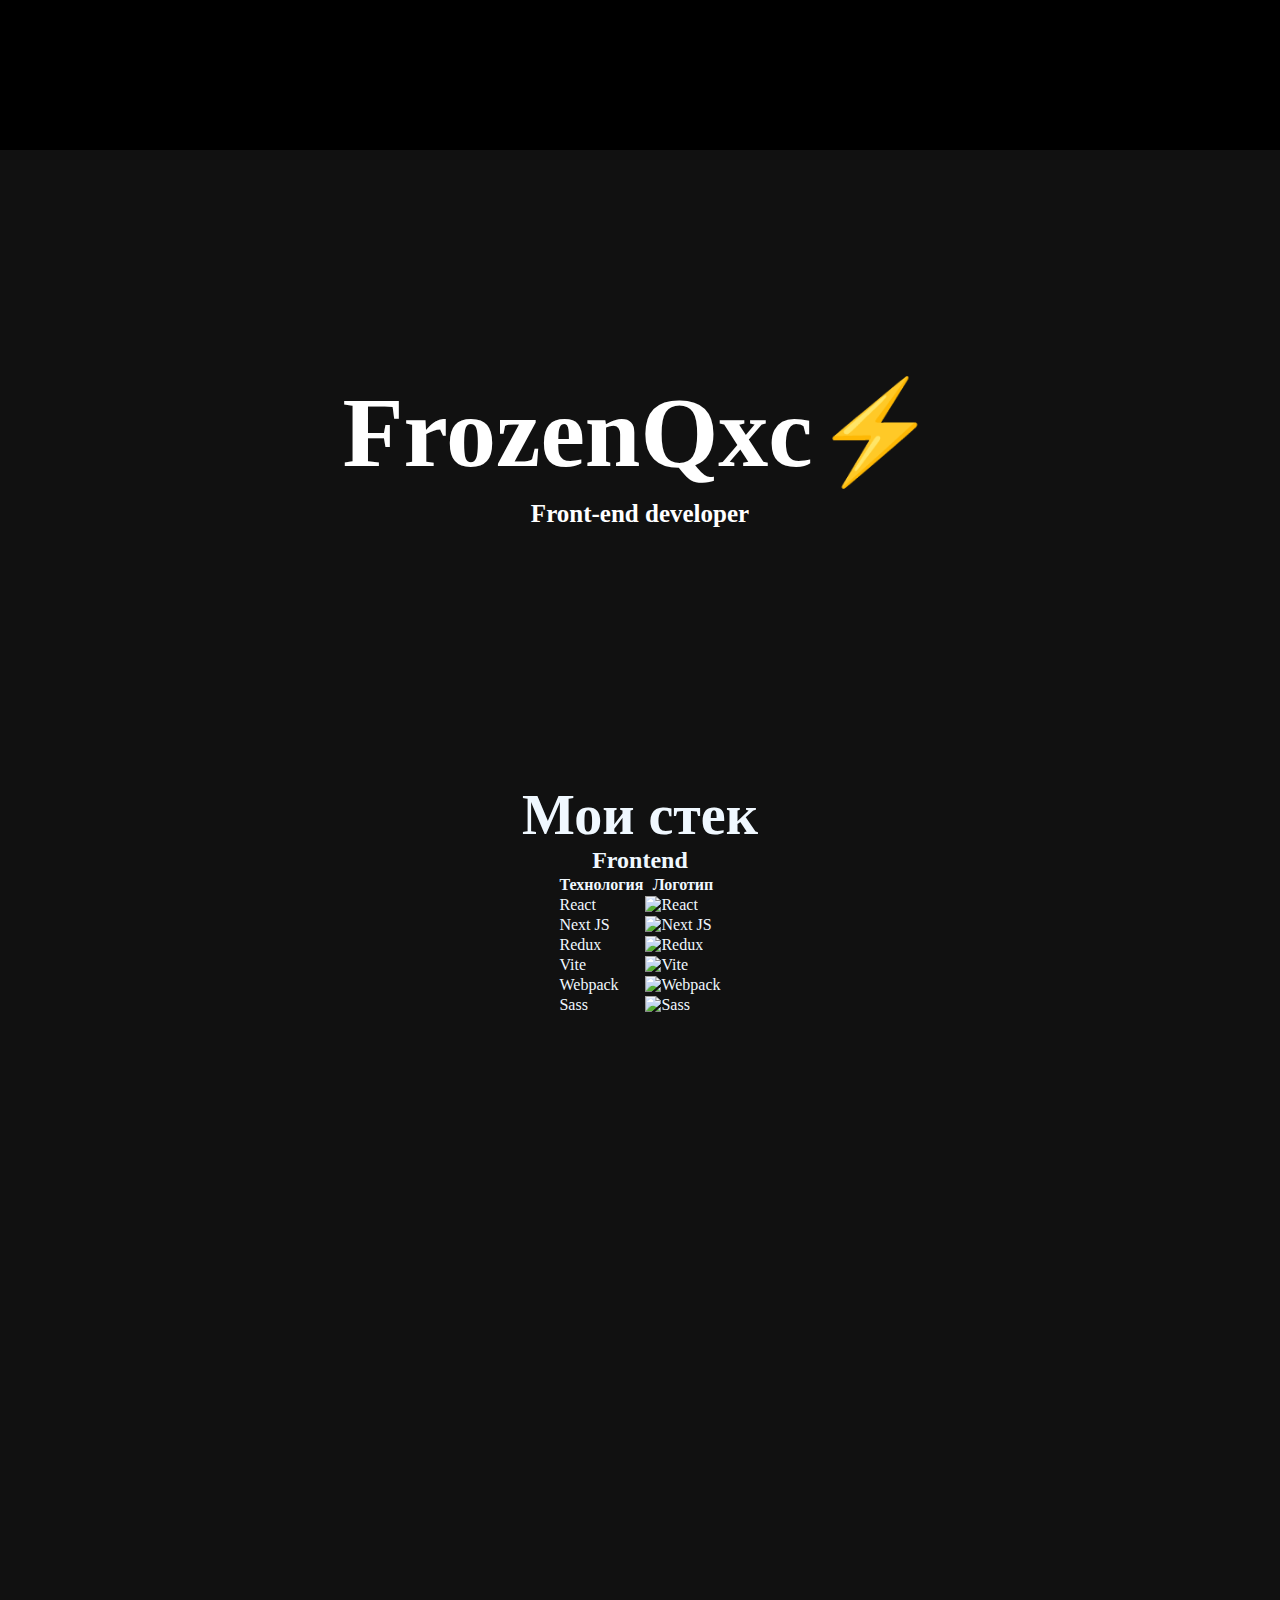
==== index.html @ db5adb77 "New website" ====
<!DOCTYPE html>
<html lang="ru">

<head>
	<meta charset="UTF-8">
	<link rel="stylesheet" href="style.css">
	<meta name="viewport" content="width=device-width, initial-scale=1.0">
	<title>Видео </title>
</head>

<body>
	<header>
		<div class="intro">
			<div class='video'>
				<video class='video__media' src="1.mp4" autoplay muted loop></video>
			</div>
		</div>

		<div class='intro__content'>
			<div class="container">
				<div class="text">
					<h1>FrozenQxc⚡</h1>
					<h2> Front-end developer</h2>
				</div>
			</div>
		</div>

		<div class='portfolio'>
			<div class="container__port">
				<div class="text__port">
					<h1>Мои стек</h1>
				</div>
				<div class='front__end'>
					<h2>Frontend</h2>
					<table>
						<thead>
							<tr>
								<th>Технология</th>
								<th>Логотип</th>
							</tr>
						</thead>
						<tbody>
							<tr>
								<td>React</td>
								<td><img src="https://brandlogos.net/wp-content/uploads/2020/09/react-logo.png" alt="React" /></td>
							</tr>
							<tr>
								<td>Next JS</td>
								<td><img
										src="https://raw.githubusercontent.com/samfromaway/samfromaway/master/.github/images/nextjs.png"
										alt="Next JS" /></td>
							</tr>
							<tr>
								<td>Redux</td>
								<td><img src="https://cdn.worldvectorlogo.com/logos/redux.svg" alt="Redux" /></td>
							</tr>
							<tr>
								<td>Vite</td>
								<td><img src="https://vitejs.dev/logo.svg" alt="Vite" /></td>
							</tr>
							<tr>
								<td>Webpack</td>
								<td><img src="https://brandeps.com/icon-download/W/Webpack-icon-vector-02.svg" alt="Webpack" /></td>
							</tr>
							<tr>
								<td>Sass</td>
								<td><img src="https://brandeps.com/icon-download/S/Sass-icon-vector-04.svg" alt="Sass" /></td>
							</tr>
						</tbody>
					</table>
				</div>
			</div>
		</div>


		</div>












	</header>
</body>

</html>
---- style.css ----
* {
	margin: 0;
	padding: 0;
}

body {
	background-color: #111;
	width: 100vw;
	height: 100vh;
}

.video {
	position: relative;
	padding-bottom: 56%;
}

.video__media {
	box-shadow: 1px 1px 100px 100px #000000 inset;
	width: 100%;
	height: auto;
	position: absolute;
	top: 0;
	left: 0;
}

.intro {
	max-height: 100vh;
	overflow: hidden;
}

.intro:after {
	content: '';
	display: block;
	/* background-color: rgba(0, 0, 0, 0.8); */
	width: 100%;
	height: 100%;

	position: absolute;
	top: 0;
	left: 0;
	z-index: 2;
}

.intro__content {
	width: 100%;
	height: 100%;
	position: absolute;
	top: 0;
	left: 0;
	z-index: 3;
}

.container {
	display: flex;
	justify-content: center;
	align-items: center;
	max-width: 1200px;
	height: 100%;

	margin: 0 auto;
}

.portfolio {
	height: 100vh;
}

.text {
	display: flex;
	flex-direction: column;
	color: white;
	align-items: center;
	gap: 10px;
}

.text h1 {
	font-size: 100px;
}

.text h2 {
	font-size: 25px;
}

.portfolio {
	color: aliceblue;
}

.container__port {
	display: flex;
	flex-direction: column;
	justify-content: center;
	align-items: center;
}

.text__port {
	margin-top: 66px;
	font-size: 28px;
}

.front__end {
	display: flex;
	flex-direction: column;
	align-items: center;
}

.front__end img {
	width: 100px;
	height: 100px;
}

.imagine {
	gap: 20px;
	display: flex;
	flex-direction: column;
}
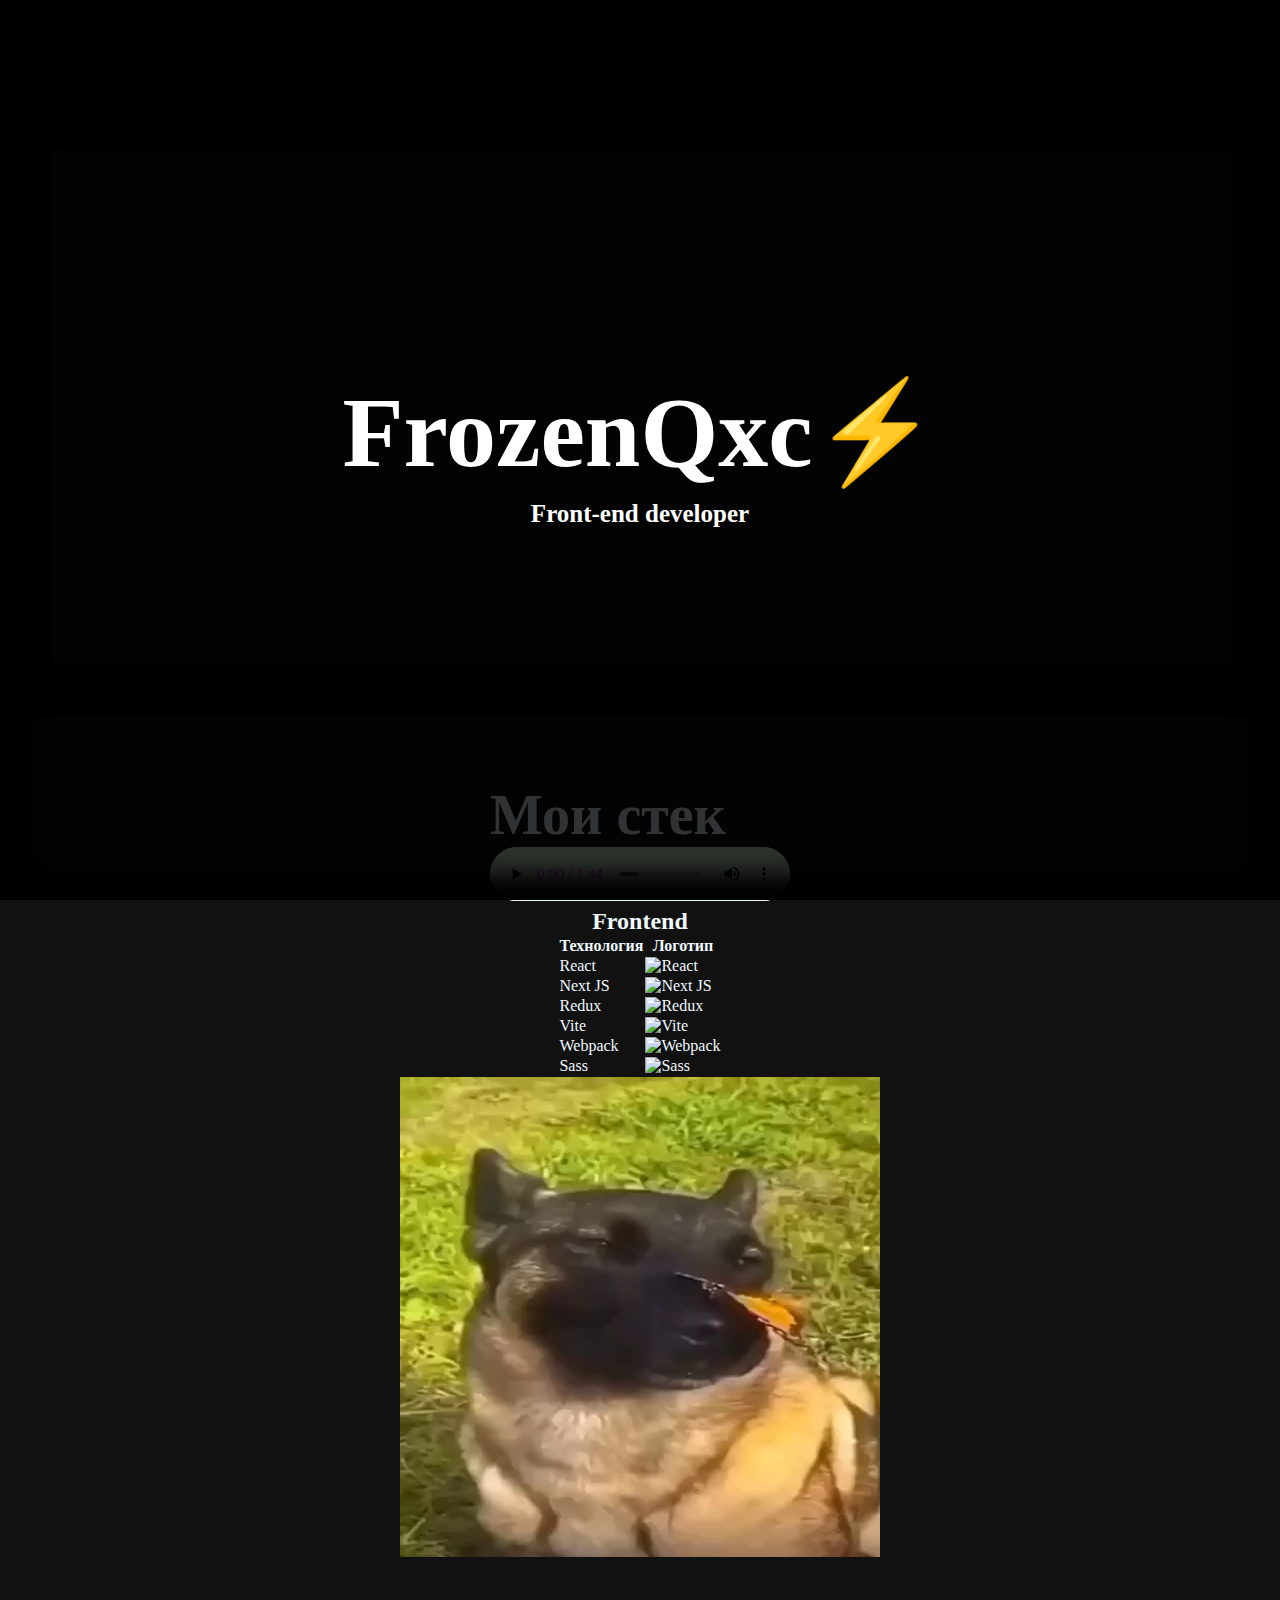
==== commit a11308f2: "update" ====
--- a/index.html
+++ b/index.html
@@ -5,14 +5,14 @@
 	<meta charset="UTF-8">
 	<link rel="stylesheet" href="style.css">
 	<meta name="viewport" content="width=device-width, initial-scale=1.0">
-	<title>Видео </title>
+	<title>FrozenQxc⚡ </title>
 </head>
 
 <body>
 	<header>
 		<div class="intro">
 			<div class='video'>
-				<video class='video__media' src="1.mp4" autoplay muted loop></video>
+				<video class='video__media' src="5.mp4" autoplay muted loop></video>
 			</div>
 		</div>
 
@@ -29,8 +29,11 @@
 			<div class="container__port">
 				<div class="text__port">
 					<h1>Мои стек</h1>
+
+					<audio src="mp3/MIRAC, CNVR - Itachi.mp3" controls></audio>
 				</div>
 				<div class='front__end'>
+
 					<h2>Frontend</h2>
 					<table>
 						<thead>
@@ -69,7 +72,9 @@
 						</tbody>
 					</table>
 				</div>
+				<video src="3.mp4" autoplay muted loop></video>
 			</div>
+
 		</div>
 
 
--- a/style.css
+++ b/style.css
@@ -24,6 +24,8 @@
 }
 
 .intro {
+	box-shadow: 1px -3px 0px 51px #000000 inset;
+
 	max-height: 100vh;
 	overflow: hidden;
 }
@@ -31,7 +33,7 @@
 .intro:after {
 	content: '';
 	display: block;
-	/* background-color: rgba(0, 0, 0, 0.8); */
+	background-color: rgba(0, 0, 0, 0.8);
 	width: 100%;
 	height: 100%;
 
@@ -42,6 +44,7 @@
 }
 
 .intro__content {
+	box-shadow: 1px 2px 25px 29px #000000 inset;
 	width: 100%;
 	height: 100%;
 	position: absolute;
@@ -112,3 +115,31 @@
 	display: flex;
 	flex-direction: column;
 }
+
+audio {
+}
+
+/* Стили для элементов управления плеером (кнопки воспроизведения, ползунки и т.д.) */
+audio::-webkit-media-controls-panel {
+	border: none;
+	background-color: rgb(227, 252, 231);
+}
+
+audio::-webkit-media-controls-play-button {
+	/* Стили для кнопки воспроизведения (вебкит-браузеры) */
+}
+
+/* Пример для кнопки воспроизведения в других браузерах */
+audio::-webkit-media-controls-play-button,
+audio::-webkit-media-controls-pause-button {
+	color: fuchsia;
+}
+
+/* Стили для отображения времени аудиоплеера */
+audio::-webkit-media-controls-current-time-display {
+	color: fuchsia;
+}
+
+audio::-webkit-media-controls-time-remaining-display {
+	color: fuchsia;
+}
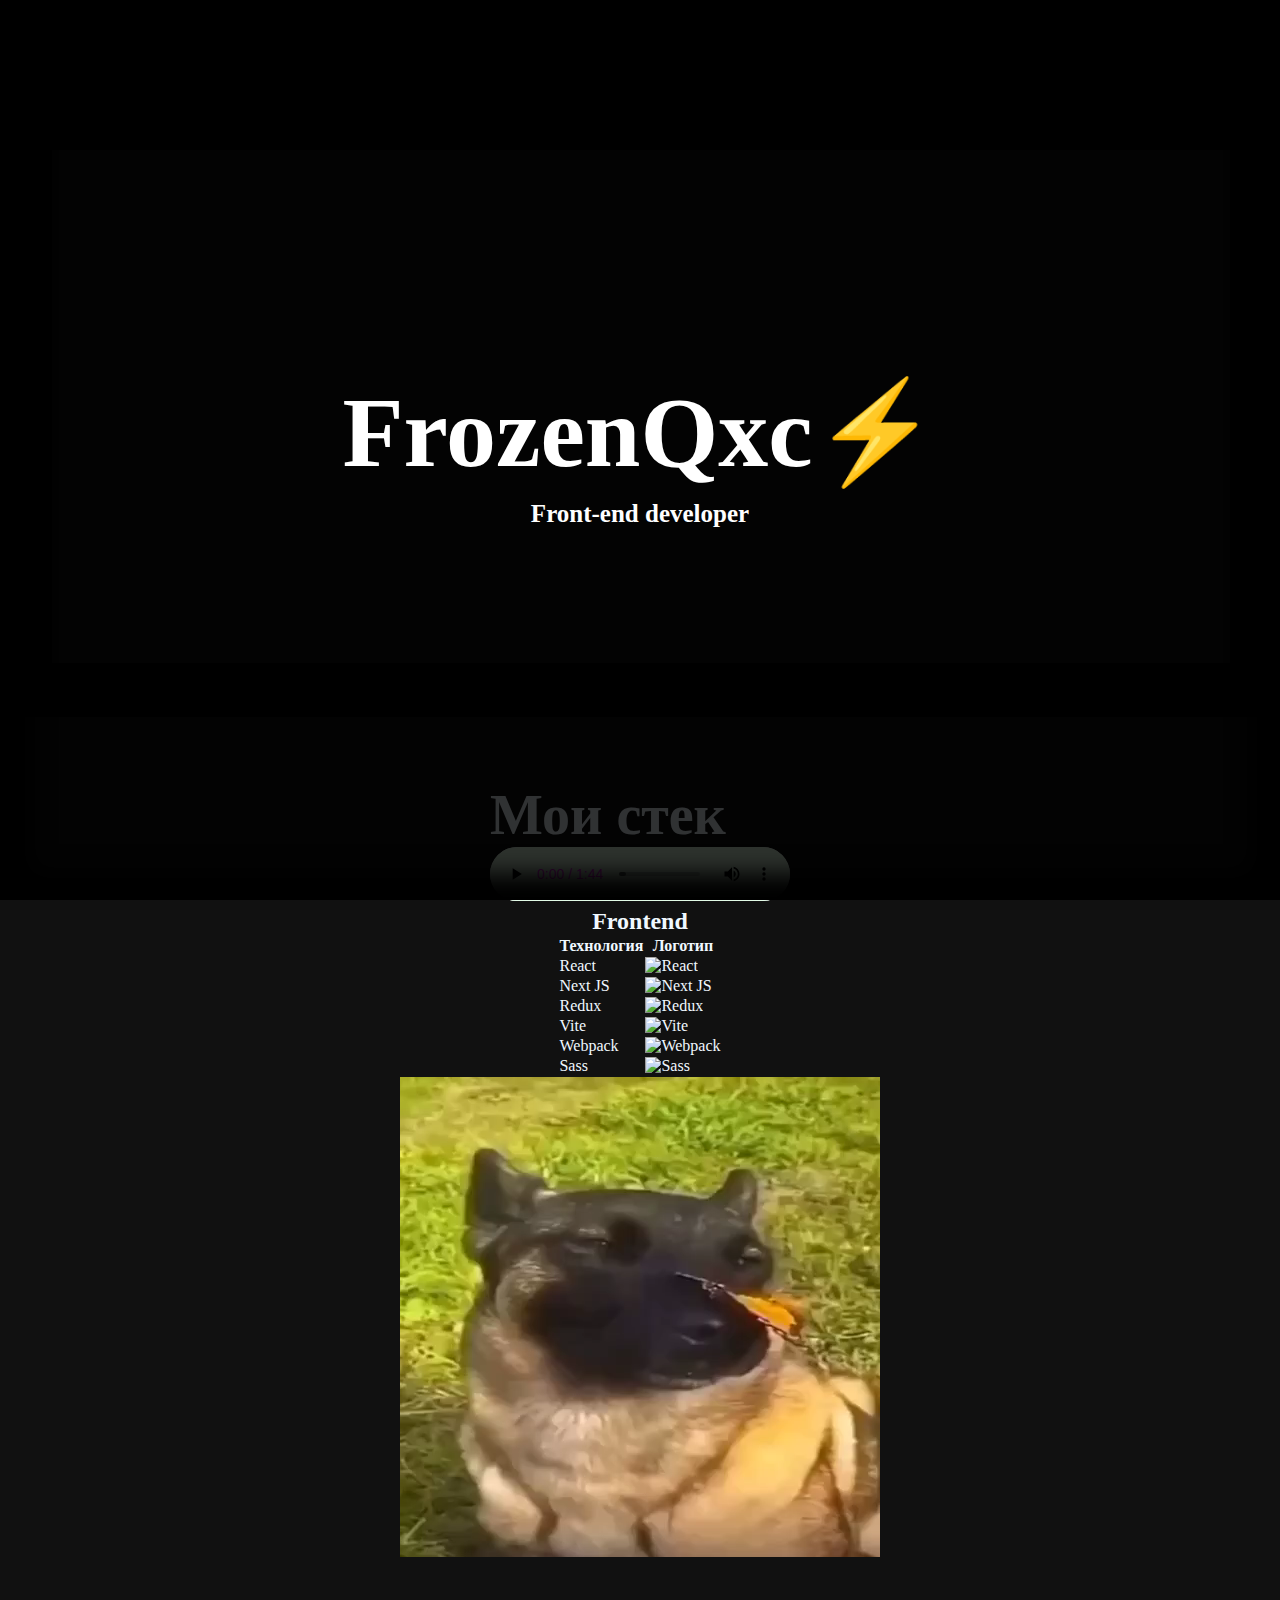
==== commit 78b246b8: "link icon" ====
--- a/index.html
+++ b/index.html
@@ -5,6 +5,7 @@
 	<meta charset="UTF-8">
 	<link rel="stylesheet" href="style.css">
 	<meta name="viewport" content="width=device-width, initial-scale=1.0">
+	<link rel="icon" href="2.png" />
 	<title>FrozenQxc⚡ </title>
 </head>
 
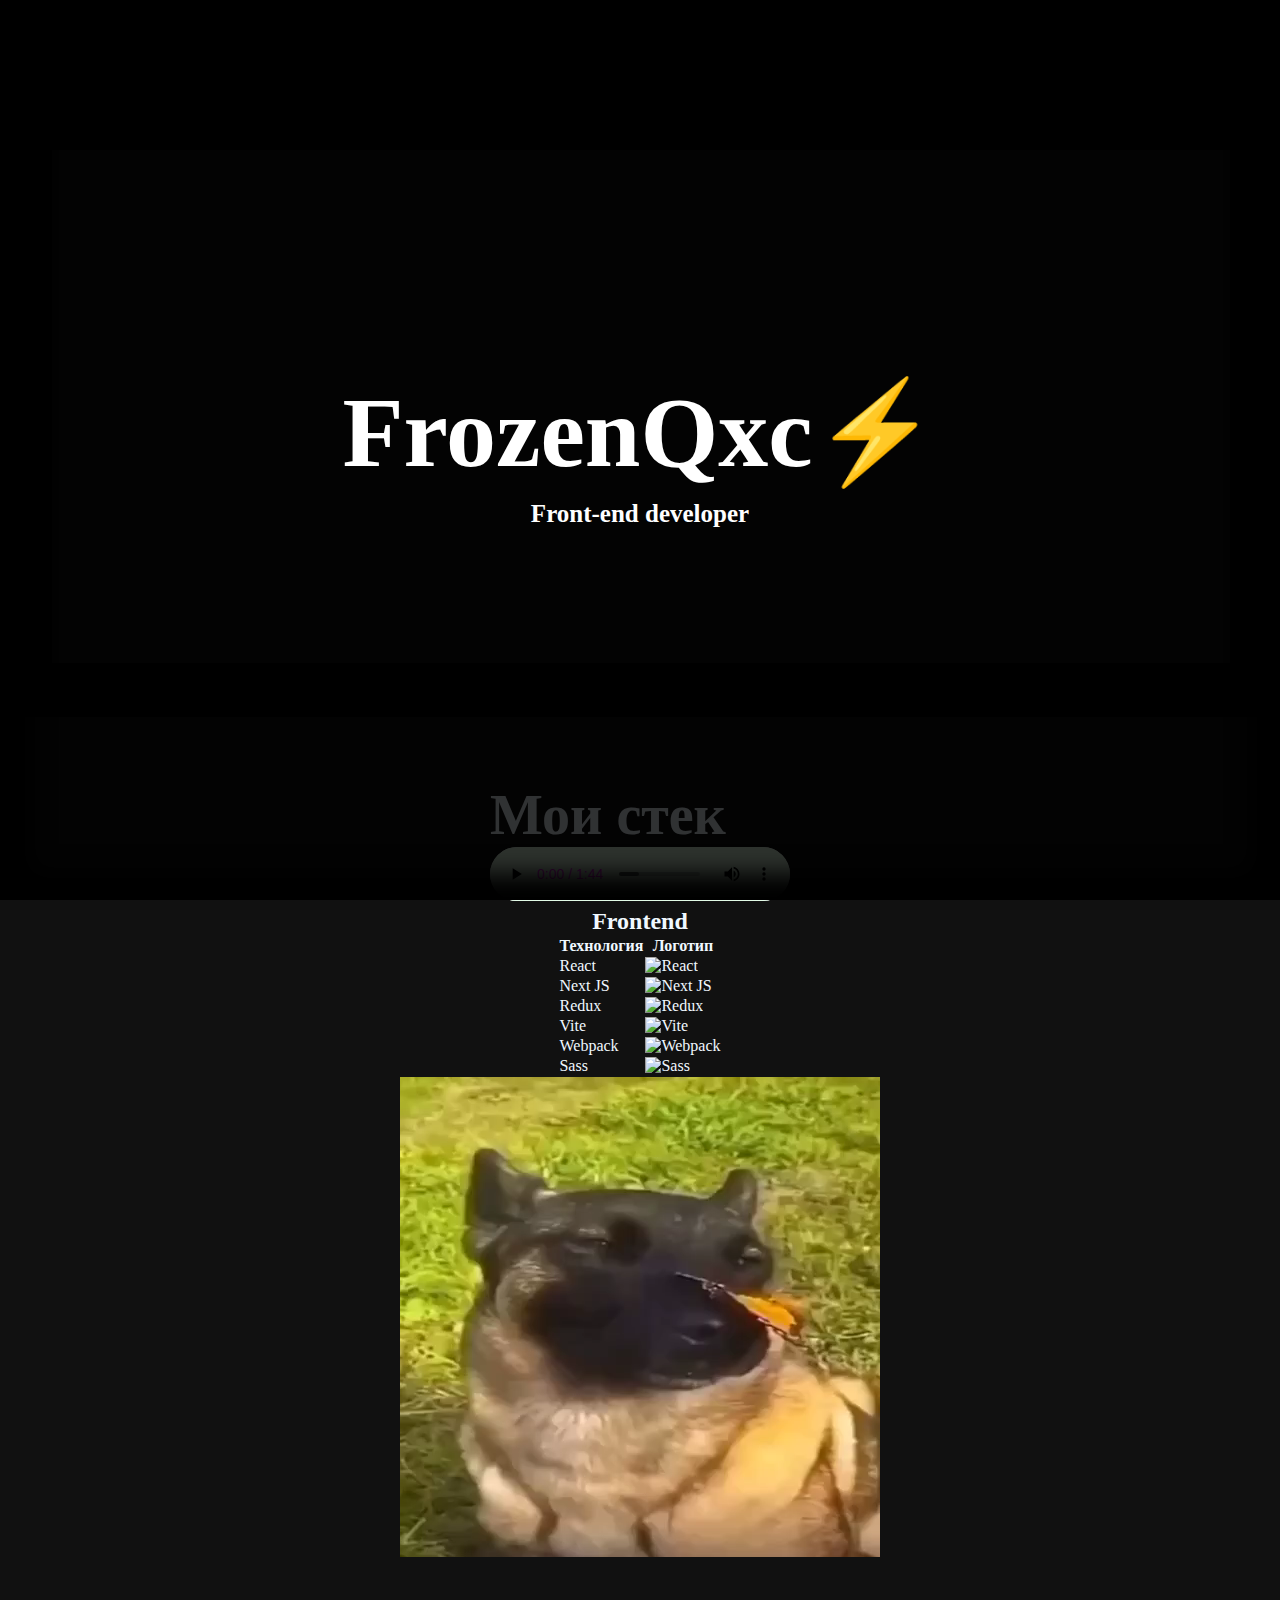
==== commit 453f8157: "Update index.html" ====
--- a/index.html
+++ b/index.html
@@ -1,5 +1,7 @@
 <!DOCTYPE html>
 <html lang="ru">
+
+<!-- Пути самурая неисповедимы -->
 
 <head>
 	<meta charset="UTF-8">
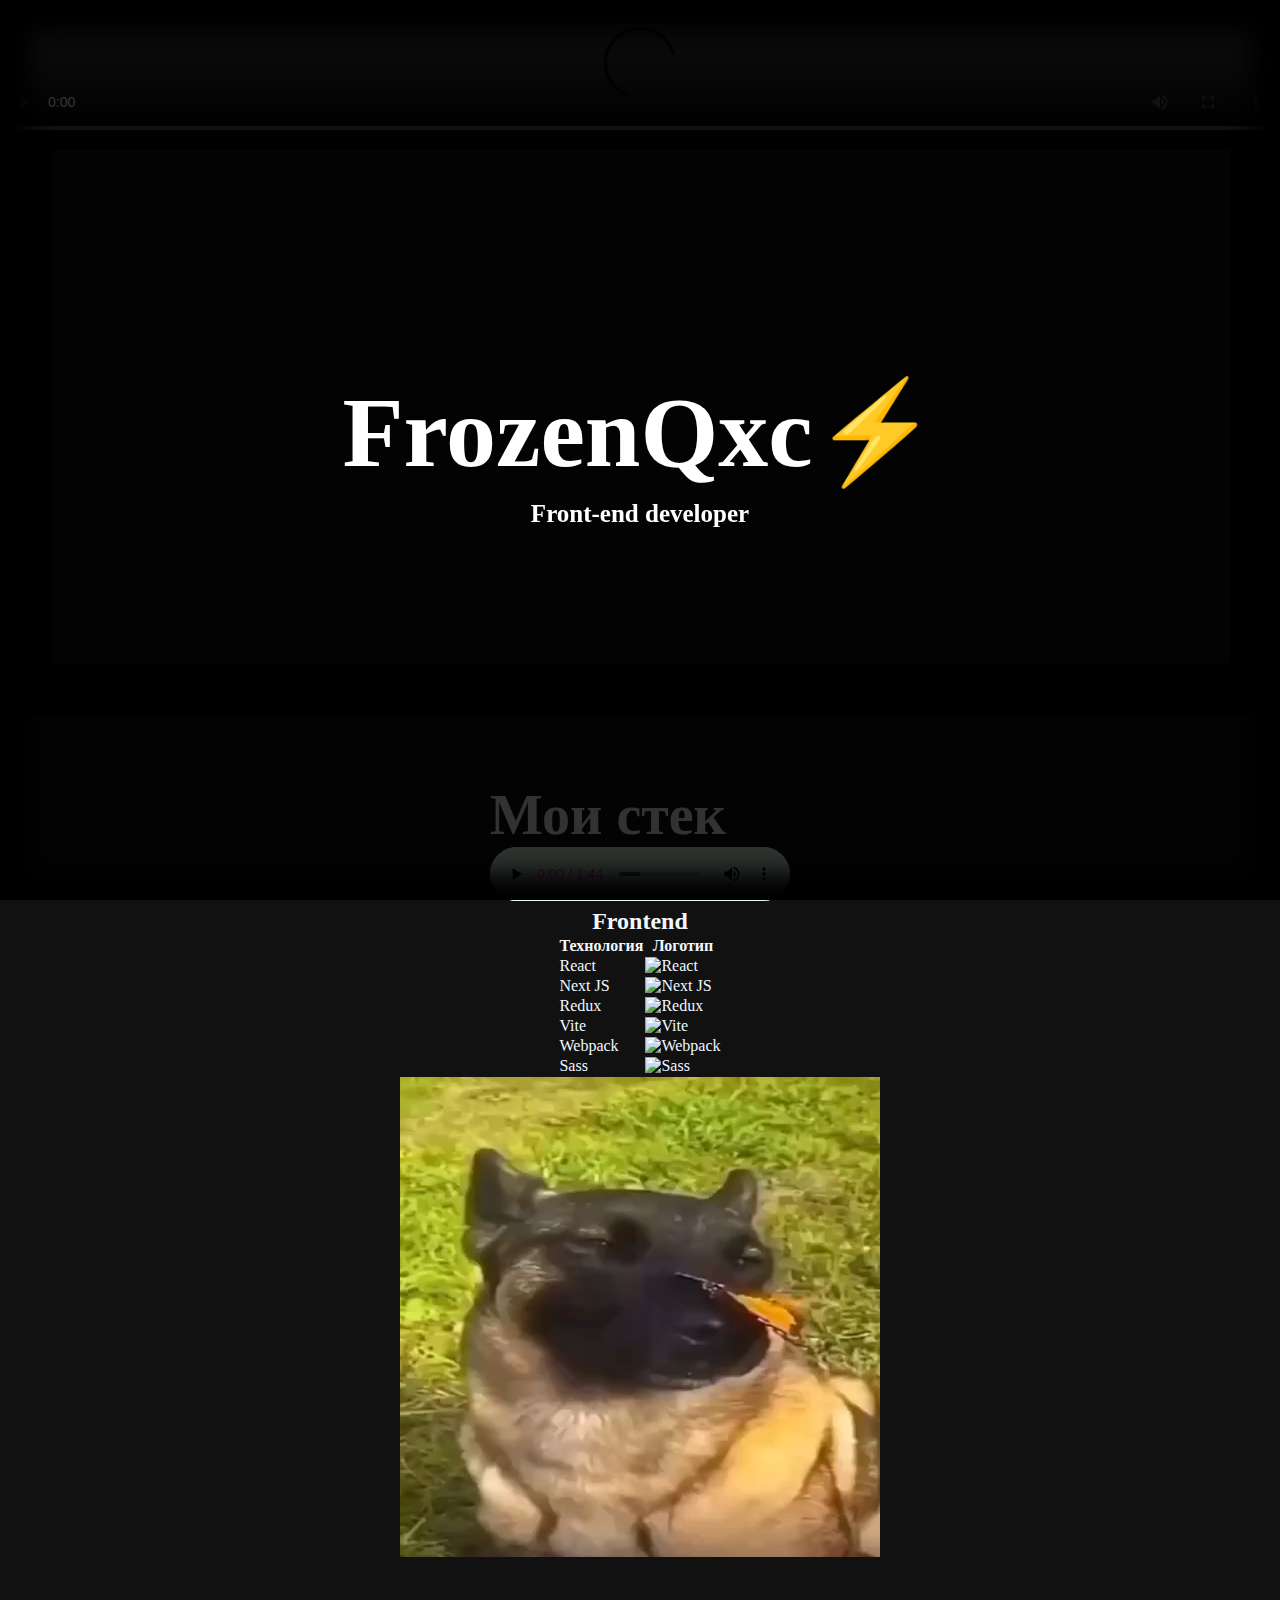
==== commit 8ed6ea28: "lol" ====
--- a/index.html
+++ b/index.html
@@ -15,7 +15,7 @@
 	<header>
 		<div class="intro">
 			<div class='video'>
-				<video class='video__media' src="5.mp4" autoplay muted loop></video>
+				<video class='video__media' src="6.mp4" controls autoplay></video>
 			</div>
 		</div>
 
@@ -75,7 +75,7 @@
 						</tbody>
 					</table>
 				</div>
-				<video src="3.mp4" autoplay muted loop></video>
+				<video src="3.mp4"></video>
 			</div>
 
 		</div>
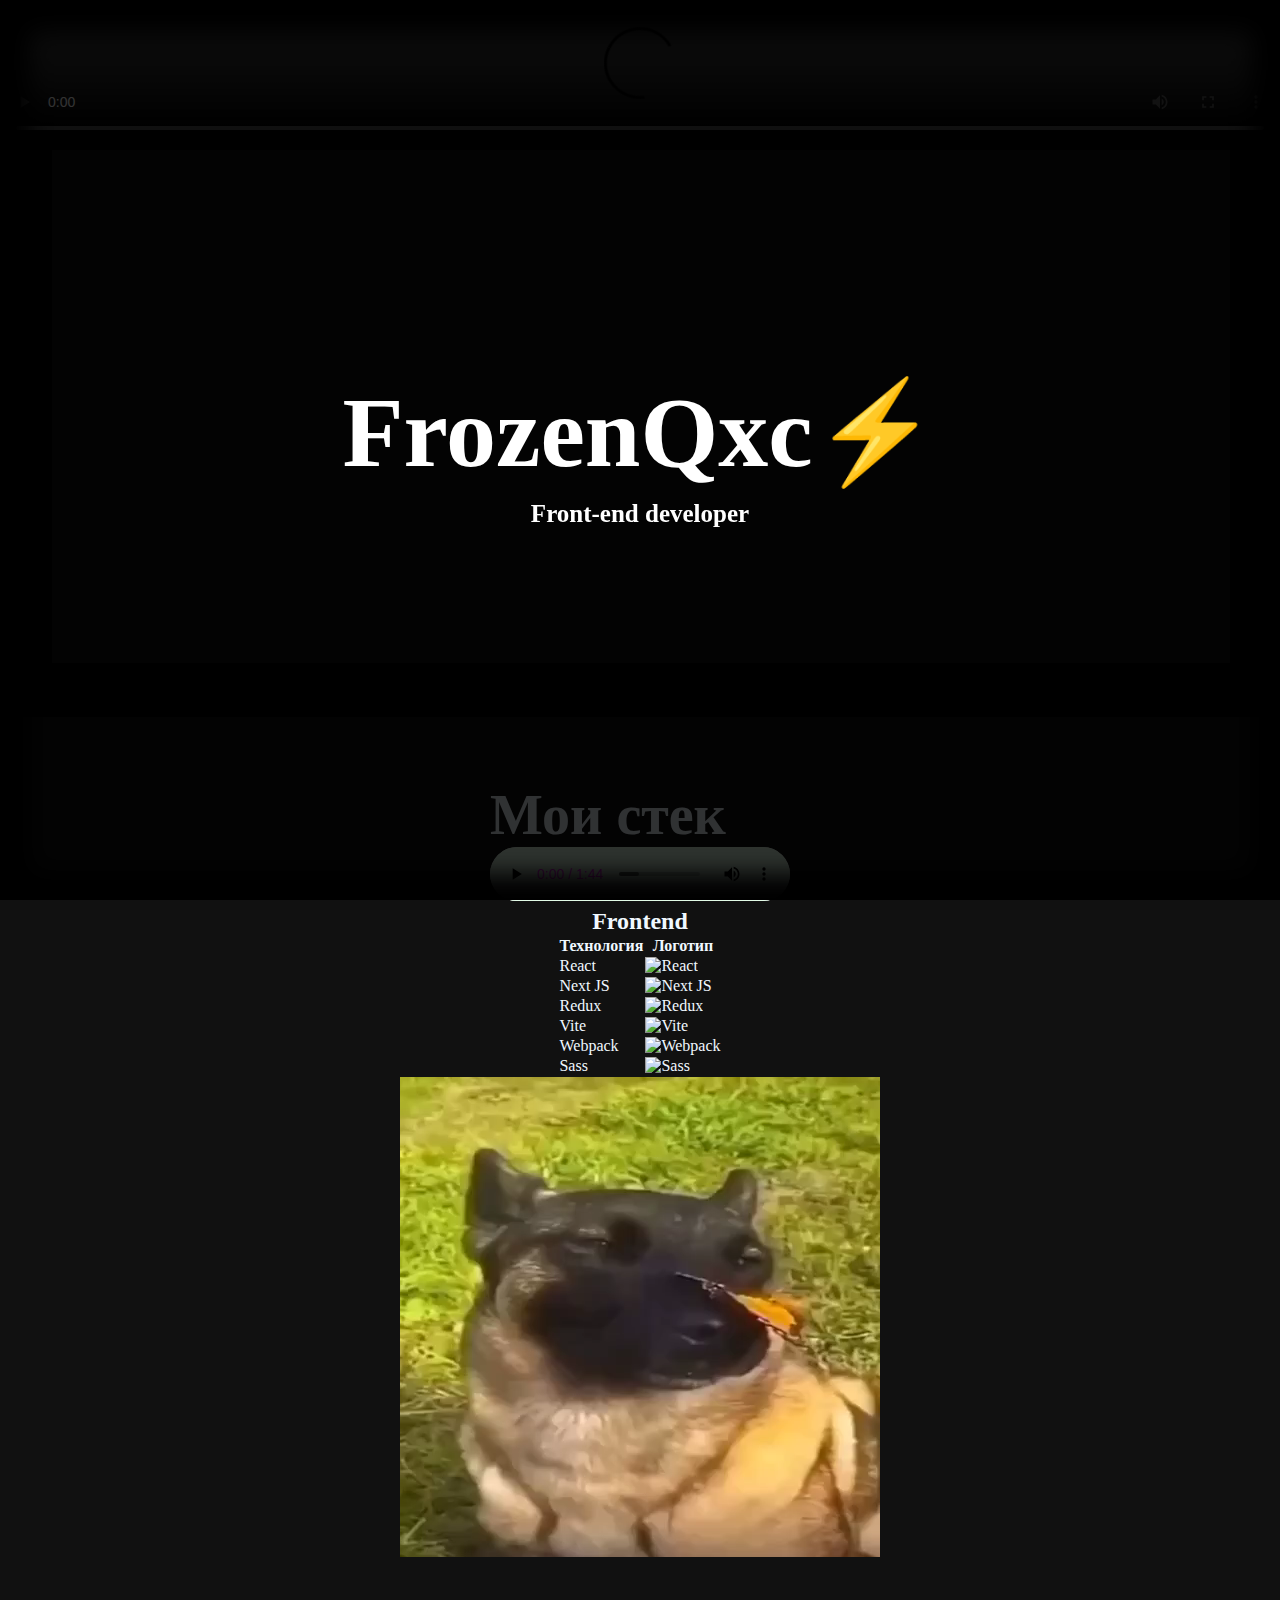
==== commit 44e1c769: "up" ====
--- a/index.html
+++ b/index.html
@@ -15,7 +15,7 @@
 	<header>
 		<div class="intro">
 			<div class='video'>
-				<video class='video__media' src="6.mp4" controls autoplay></video>
+				<video class='video__media' src="6.mp4" controls autoplay loop></video>
 			</div>
 		</div>
 
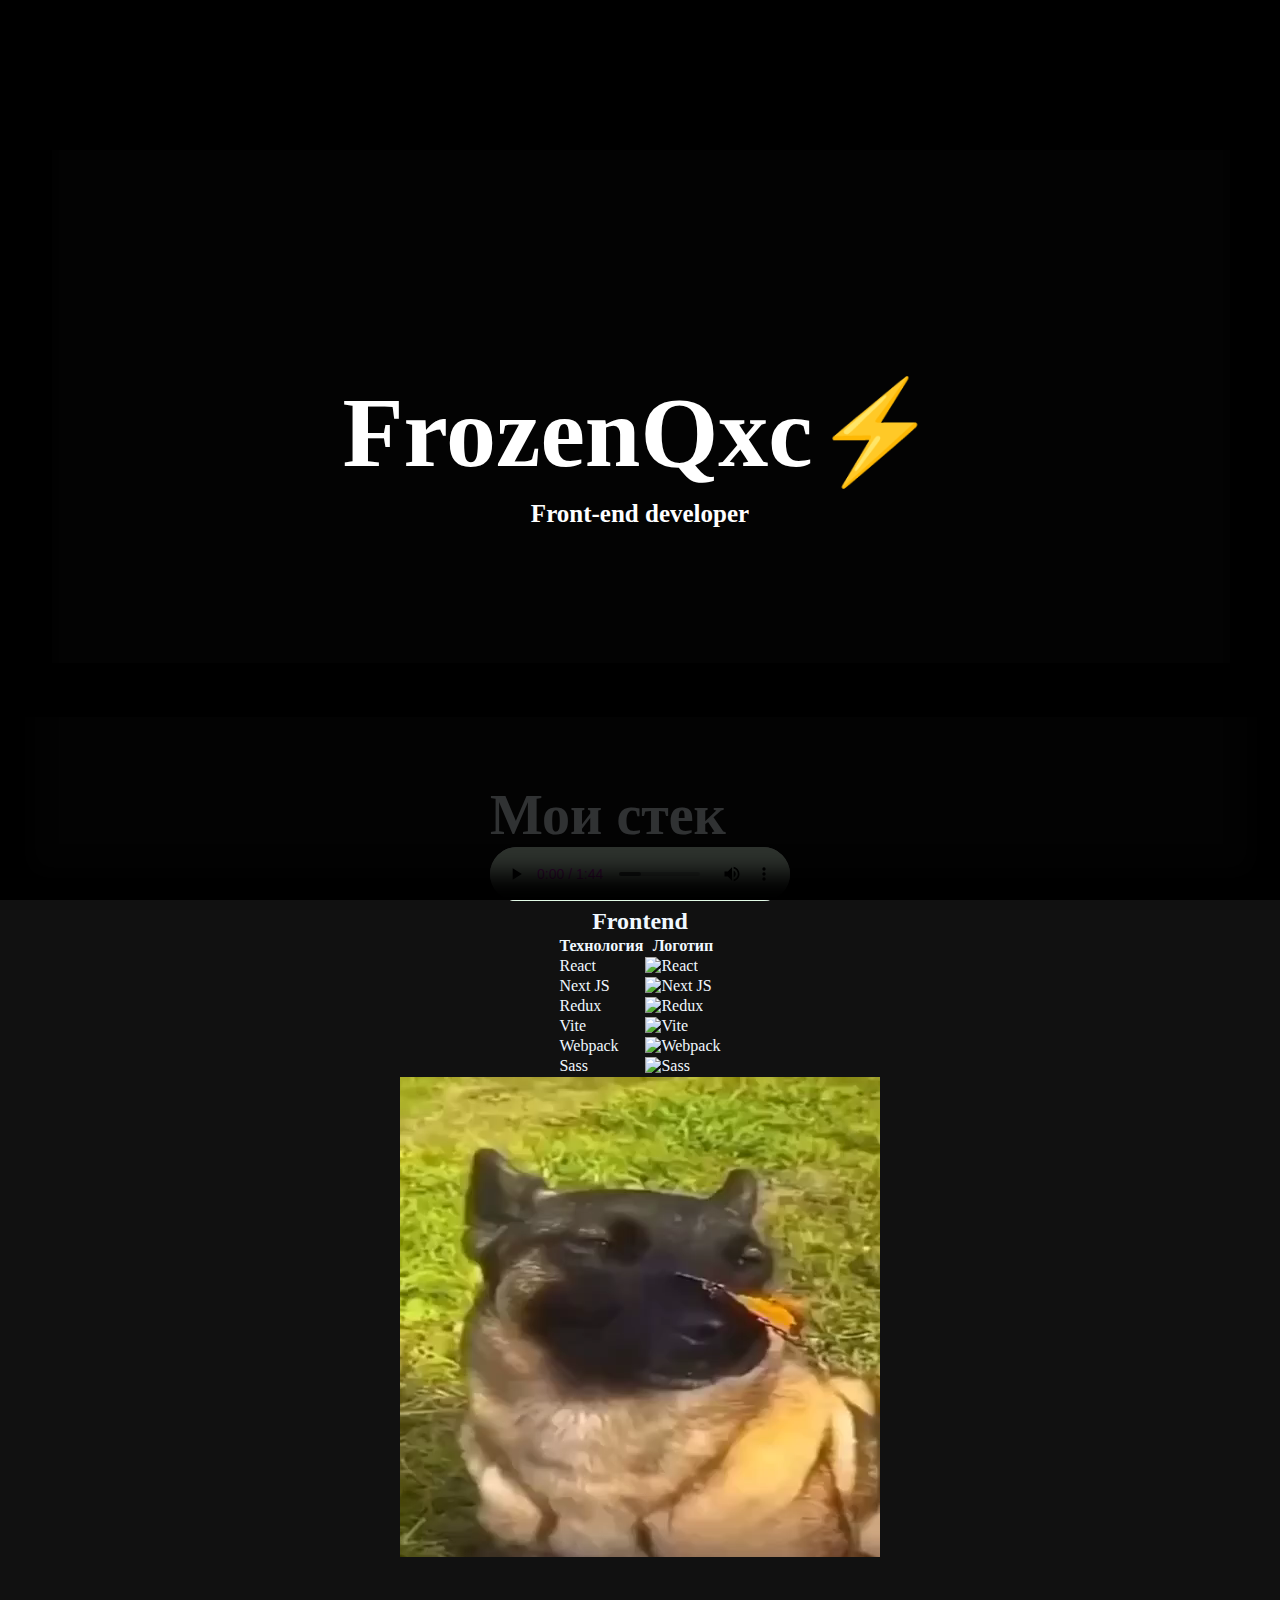
==== commit 7bf84060: "test" ====
--- a/index.html
+++ b/index.html
@@ -15,7 +15,7 @@
 	<header>
 		<div class="intro">
 			<div class='video'>
-				<video class='video__media' src="6.mp4" controls autoplay loop></video>
+				<video class='video__media' src="6.mp4" autoplay></video>
 			</div>
 		</div>
 
